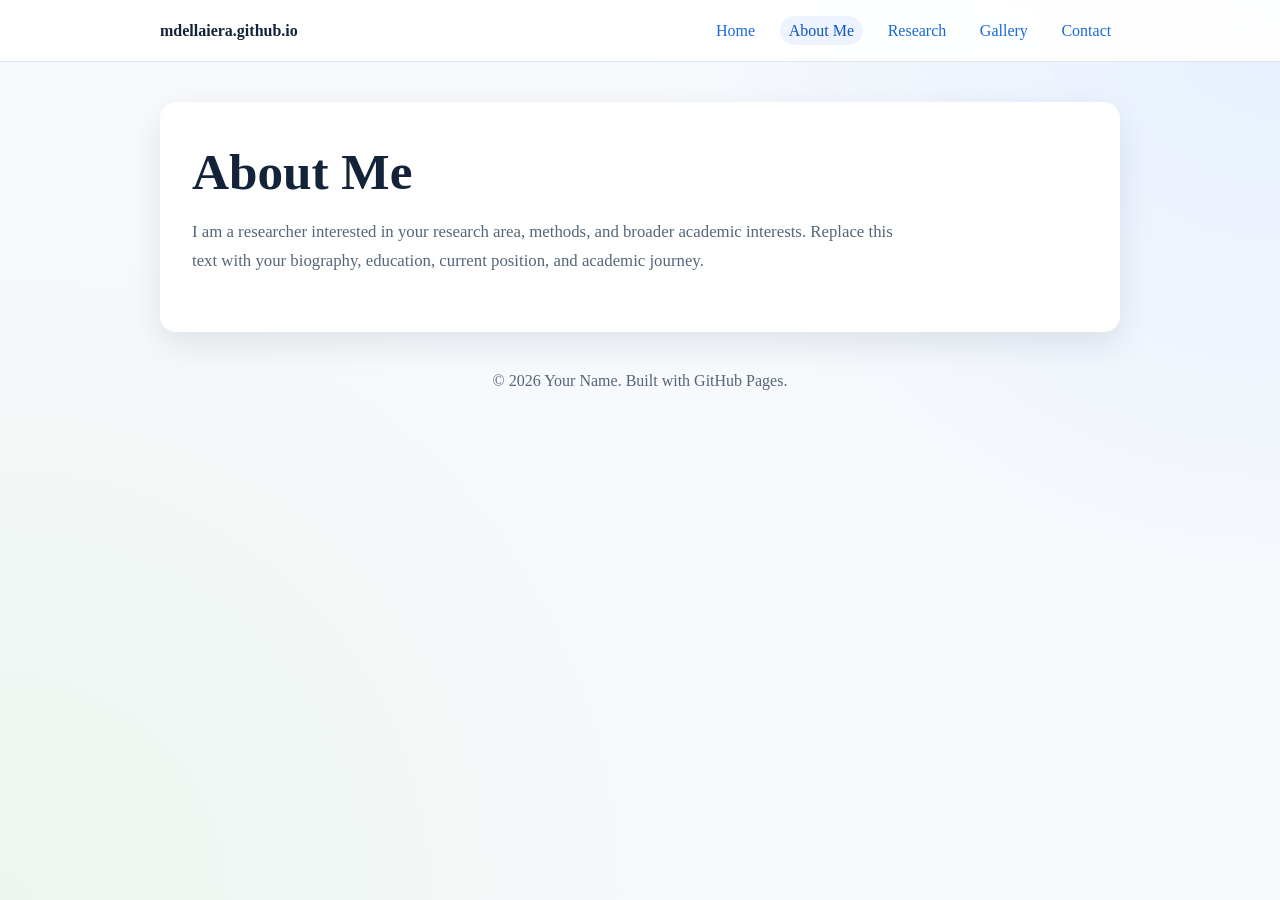
==== about.html @ 97fc11f1 "update" ====
<!doctype html>
<html lang="en">
  <head>
    <meta charset="UTF-8" />
    <meta name="viewport" content="width=device-width, initial-scale=1.0" />
    <title>About Me | mdellaiera.github.io</title>
    <link rel="stylesheet" href="style.css" />
  </head>

  <body>
    <header>
      <nav>
        <a class="site-name" href="index.html">mdellaiera.github.io</a>

        <div class="nav-links">
          <a href="index.html">Home</a>
          <a class="active" href="about.html">About Me</a>
          <a href="research.html">Research</a>
          <a href="gallery.html">Gallery</a>
          <a href="contact.html">Contact</a>
        </div>
      </nav>
    </header>

    <main>
      <section>
        <h1>About Me</h1>
        <p>
          I am a researcher interested in your research area, methods, and
          broader academic interests. Replace this text with your biography,
          education, current position, and academic journey.
        </p>
      </section>
    </main>

    <footer>
      © 2026 Your Name. Built with GitHub Pages.
    </footer>
  </body>
</html>
---- style.css ----
:root {
  --bg: #f7f9fc;
  --card: #ffffff;
  --text: #13233a;
  --muted: #55657a;
  --accent: #1769e0;
  --accent-dark: #0f56bd;
  --border: #dce5f2;
}

* {
  box-sizing: border-box;
}

body {
  margin: 0;
  min-height: 100vh;
  font-family: Georgia, "Times New Roman", serif;
  color: var(--text);
  background:
    radial-gradient(circle at top right, #e6f0ff 0%, transparent 40%),
    radial-gradient(circle at bottom left, #ecf6ef 0%, transparent 45%),
    var(--bg);
}

header {
  position: sticky;
  top: 0;
  z-index: 10;
  background: rgba(255, 255, 255, 0.92);
  backdrop-filter: blur(10px);
  border-bottom: 1px solid var(--border);
}

nav {
  width: min(92vw, 960px);
  margin: 0 auto;
  padding: 1rem 0;
  display: flex;
  justify-content: space-between;
  align-items: center;
  gap: 1rem;
}

.site-name {
  font-weight: bold;
  color: var(--text);
}

.nav-links {
  display: flex;
  gap: 1rem;
  flex-wrap: wrap;
}

a {
  color: var(--accent);
  text-decoration: none;
}

a:hover {
  text-decoration: underline;
}

.nav-links a {
  padding: 0.35rem 0.55rem;
  border-radius: 999px;
}

.nav-links a.active {
  background: #eef4ff;
  color: var(--accent-dark);
}

main {
  width: min(92vw, 960px);
  margin: 2.5rem auto;
}

section {
  margin-bottom: 2rem;
  padding: 2.5rem 2rem;
  border-radius: 16px;
  background: var(--card);
  box-shadow: 0 12px 32px rgba(19, 35, 58, 0.1);
}

.hero {
  min-height: 420px;
  display: flex;
  flex-direction: column;
  justify-content: center;
}

h1,
h2,
h3 {
  margin-top: 0;
}

h1 {
  margin-bottom: 0.75rem;
  font-size: clamp(2rem, 5vw, 3.2rem);
}

h2 {
  font-size: 1.75rem;
}

p,
li {
  max-width: 720px;
  font-size: 1.05rem;
  line-height: 1.7;
  color: var(--muted);
}

.button-row {
  margin-top: 1.75rem;
  display: flex;
  gap: 1rem;
  flex-wrap: wrap;
}

.button {
  display: inline-block;
  padding: 0.8rem 1.1rem;
  border-radius: 999px;
  background: var(--accent);
  color: white;
  font-size: 0.95rem;
}

.button:hover {
  text-decoration: none;
  background: var(--accent-dark);
}

.button.secondary {
  background: transparent;
  color: var(--accent);
  border: 1px solid var(--accent);
}

.button.secondary:hover {
  background: #eef4ff;
}

.card-grid,
.gallery-grid {
  margin-top: 1.5rem;
  display: grid;
  grid-template-columns: repeat(auto-fit, minmax(220px, 1fr));
  gap: 1rem;
}

.card {
  padding: 1.25rem;
  border-radius: 14px;
  background: #fbfdff;
  border: 1px solid var(--border);
}

.card h3 {
  margin-bottom: 0.5rem;
}

.gallery-card {
  margin: 0;
  overflow: hidden;
  border-radius: 14px;
  background: #fbfdff;
  border: 1px solid var(--border);
}

.gallery-card img {
  width: 100%;
  height: 220px;
  display: block;
  object-fit: cover;
  background: #eef4ff;
}

.gallery-card figcaption {
  padding: 0.85rem 1rem;
  color: var(--muted);
  font-size: 0.95rem;
}

footer {
  width: min(92vw, 960px);
  margin: 2rem auto;
  padding-bottom: 2rem;
  text-align: center;
  color: var(--muted);
}

@media (max-width: 640px) {
  nav {
    flex-direction: column;
    align-items: flex-start;
  }

  section {
    padding: 2rem 1.25rem;
  }

  .gallery-card img {
    height: 180px;
  }
}
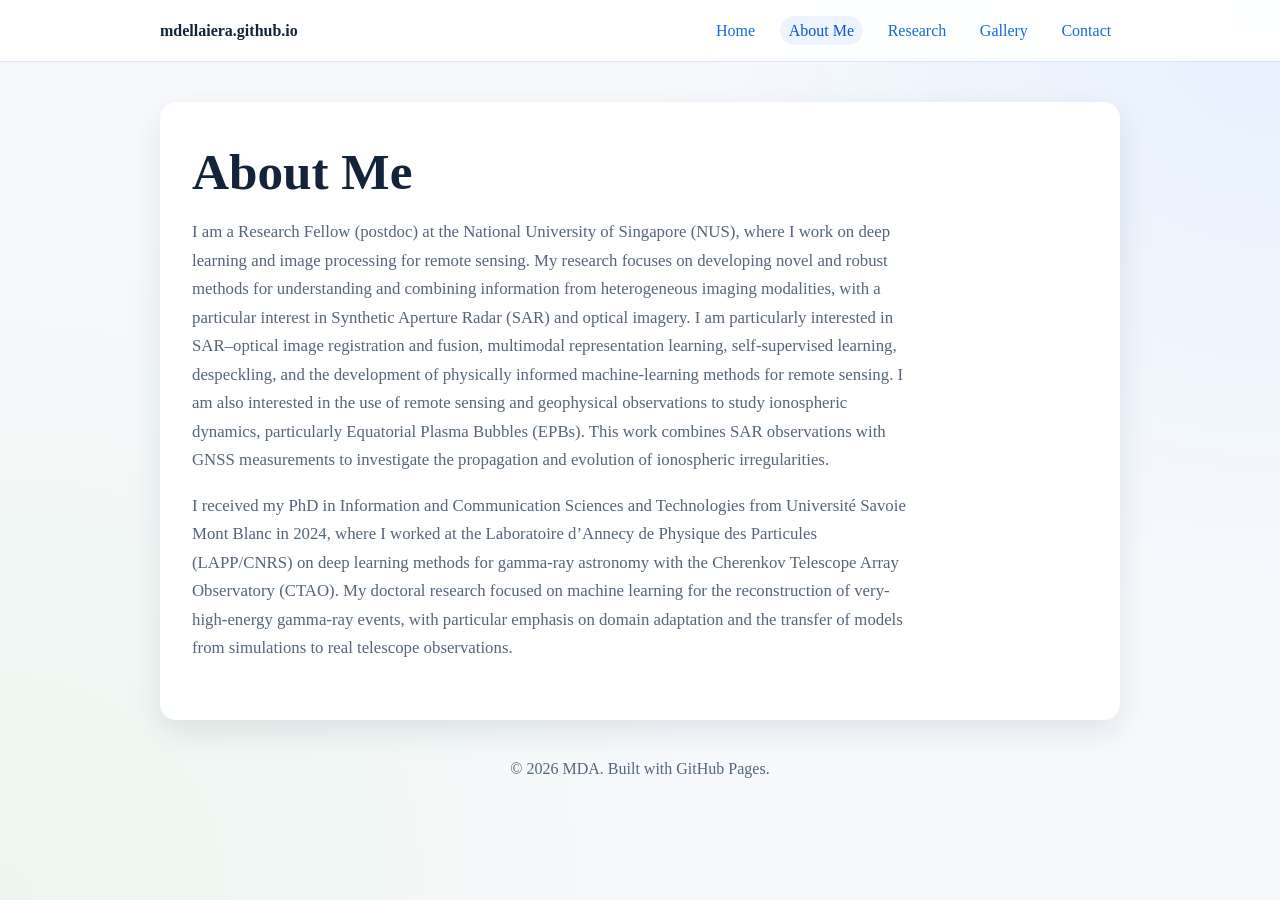
==== commit 267d3a12: "update about me" ====
--- a/about.html
+++ b/about.html
@@ -26,15 +26,21 @@
       <section>
         <h1>About Me</h1>
         <p>
-          I am a researcher interested in your research area, methods, and
-          broader academic interests. Replace this text with your biography,
-          education, current position, and academic journey.
+          I am a Research Fellow (postdoc) at the National University of Singapore (NUS), where I work on deep learning and image processing for remote sensing. 
+          My research focuses on developing novel and robust methods for understanding and combining information from heterogeneous imaging modalities, with a particular interest in Synthetic Aperture Radar (SAR) and optical imagery.
+          I am particularly interested in SAR–optical image registration and fusion, multimodal representation learning, self-supervised learning, despeckling, and the development of physically informed machine-learning methods for remote sensing.
+          I am also interested in the use of remote sensing and geophysical observations to study ionospheric dynamics, particularly Equatorial Plasma Bubbles (EPBs). 
+          This work combines SAR observations with GNSS measurements to investigate the propagation and evolution of ionospheric irregularities. 
+        </p>
+        <p>
+          I received my PhD in Information and Communication Sciences and Technologies from Université Savoie Mont Blanc in 2024, where I worked at the Laboratoire d’Annecy de Physique des Particules (LAPP/CNRS) on deep learning methods for gamma-ray astronomy with the Cherenkov Telescope Array Observatory (CTAO). 
+          My doctoral research focused on machine learning for the reconstruction of very-high-energy gamma-ray events, with particular emphasis on domain adaptation and the transfer of models from simulations to real telescope observations.
         </p>
       </section>
     </main>
 
     <footer>
-      © 2026 Your Name. Built with GitHub Pages.
+      © 2026 MDA. Built with GitHub Pages.
     </footer>
   </body>
 </html>
--- a/style.css
+++ b/style.css
@@ -208,4 +208,34 @@
   .gallery-card img {
     height: 180px;
   }
+}
+
+.section-subtitle {
+  margin-top: 2.5rem;
+}
+
+.video-grid {
+  margin-top: 1.5rem;
+  display: grid;
+  grid-template-columns: repeat(auto-fit, minmax(260px, 1fr));
+  gap: 1.25rem;
+}
+
+.video-card {
+  padding: 1rem;
+  border-radius: 14px;
+  background: #fbfdff;
+  border: 1px solid var(--border);
+}
+
+.video-card video {
+  width: 100%;
+  border-radius: 10px;
+  display: block;
+  background: #000;
+}
+
+.video-card h3 {
+  margin: 0.85rem 0 0;
+  font-size: 1.1rem;
 }
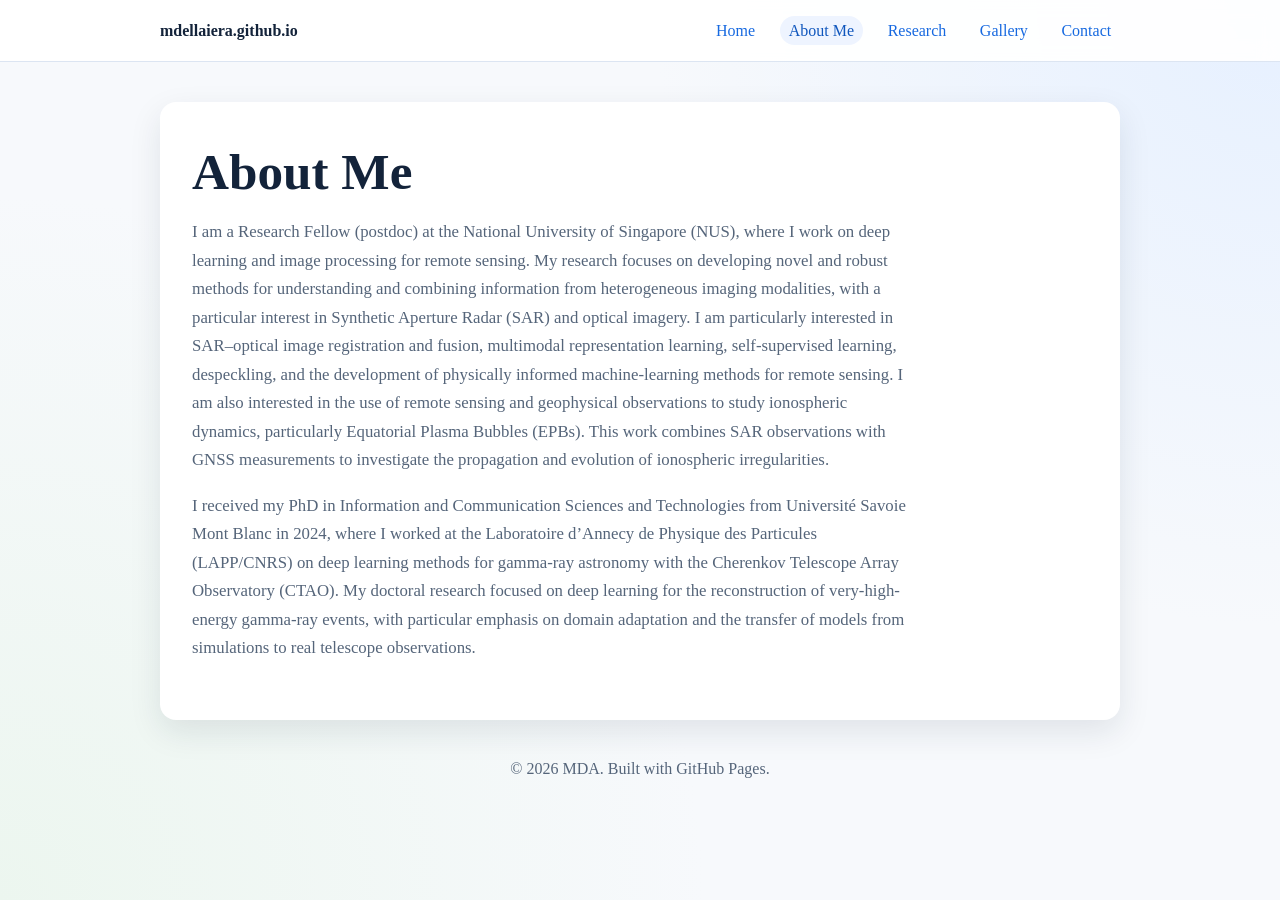
==== commit 5203df46: "update gallery and captions" ====
--- a/about.html
+++ b/about.html
@@ -34,7 +34,7 @@
         </p>
         <p>
           I received my PhD in Information and Communication Sciences and Technologies from Université Savoie Mont Blanc in 2024, where I worked at the Laboratoire d’Annecy de Physique des Particules (LAPP/CNRS) on deep learning methods for gamma-ray astronomy with the Cherenkov Telescope Array Observatory (CTAO). 
-          My doctoral research focused on machine learning for the reconstruction of very-high-energy gamma-ray events, with particular emphasis on domain adaptation and the transfer of models from simulations to real telescope observations.
+          My doctoral research focused on deep learning for the reconstruction of very-high-energy gamma-ray events, with particular emphasis on domain adaptation and the transfer of models from simulations to real telescope observations.
         </p>
       </section>
     </main>
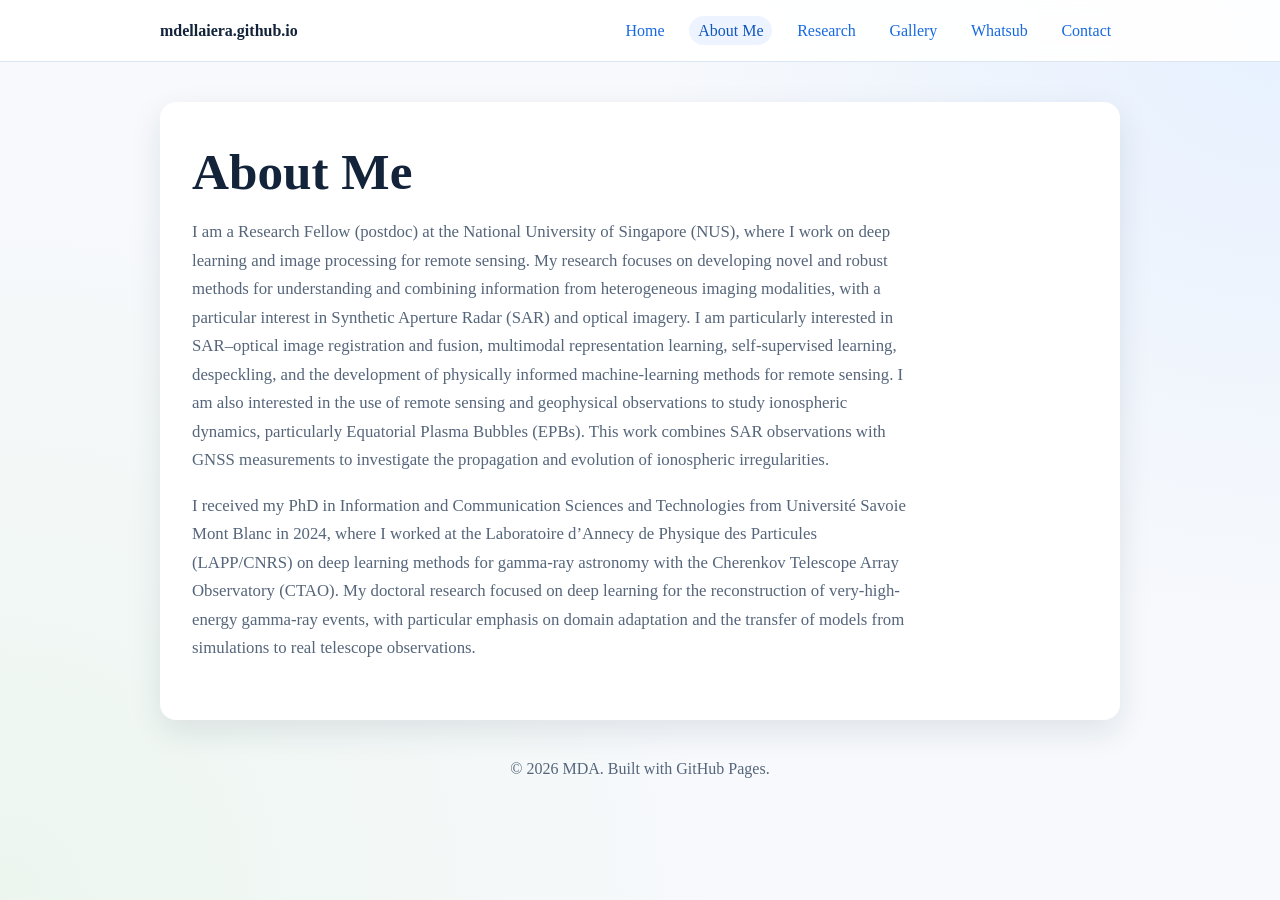
==== commit ea0624f8: "add link to whatsub" ====
--- a/about.html
+++ b/about.html
@@ -17,6 +17,7 @@
           <a class="active" href="about.html">About Me</a>
           <a href="research.html">Research</a>
           <a href="gallery.html">Gallery</a>
+          <a href="/whatsub/">Whatsub</a>
           <a href="contact.html">Contact</a>
         </div>
       </nav>
